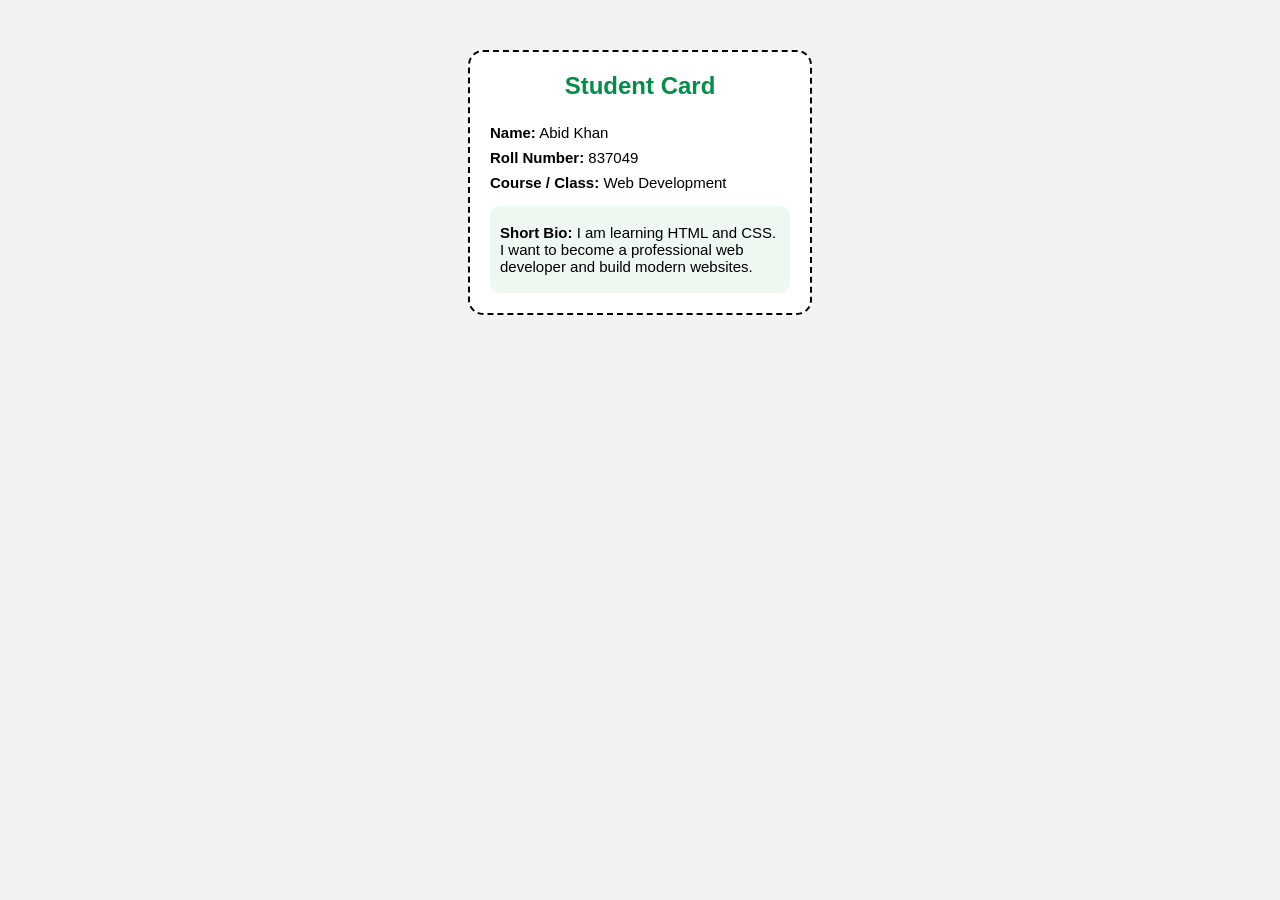
==== index.html @ 469888f6 "'index.html'" ====
<!DOCTYPE html>
<html>
<head>
  <title>Student Card</title>

  <style>
    body {
      background-color: #f2f2f2;
      font-family: Arial, sans-serif;
    }
    .cardHeader{
      display: flex;
      justify-content: center;
      padding: 0px 0px 16px;
    }

    .card {
      width: 300px;
      border: 2px dashed black;
      padding: 20px;
      margin: 50px auto;
      background-color: white;
      border-radius: 15px;
    }

    .card h2 {
      margin: 0;
      color: rgb(2, 141, 72);
    }

    .card p {
      margin: 8px 0;
      font-size: 15px;
    }

    .bio {
      margin-top: 15px;
      background-color: #eef8f0;
      padding: 10px;
      border-radius: 10px;
    }
  </style>

</head>
<body>

  <div class="card">
    <h2 class="cardHeader">Student Card</h2>
    <p><b>Name:</b> Abid Khan</p>

    <p><b>Roll Number:</b> 837049</p>
    <p><b>Course / Class:</b> Web Development</p>

    <div class="bio">
      <p><b>Short Bio:</b> I am learning HTML and CSS. I want to become a professional web developer and build modern websites.</p>
    </div>
  </div>

</body>
</html>
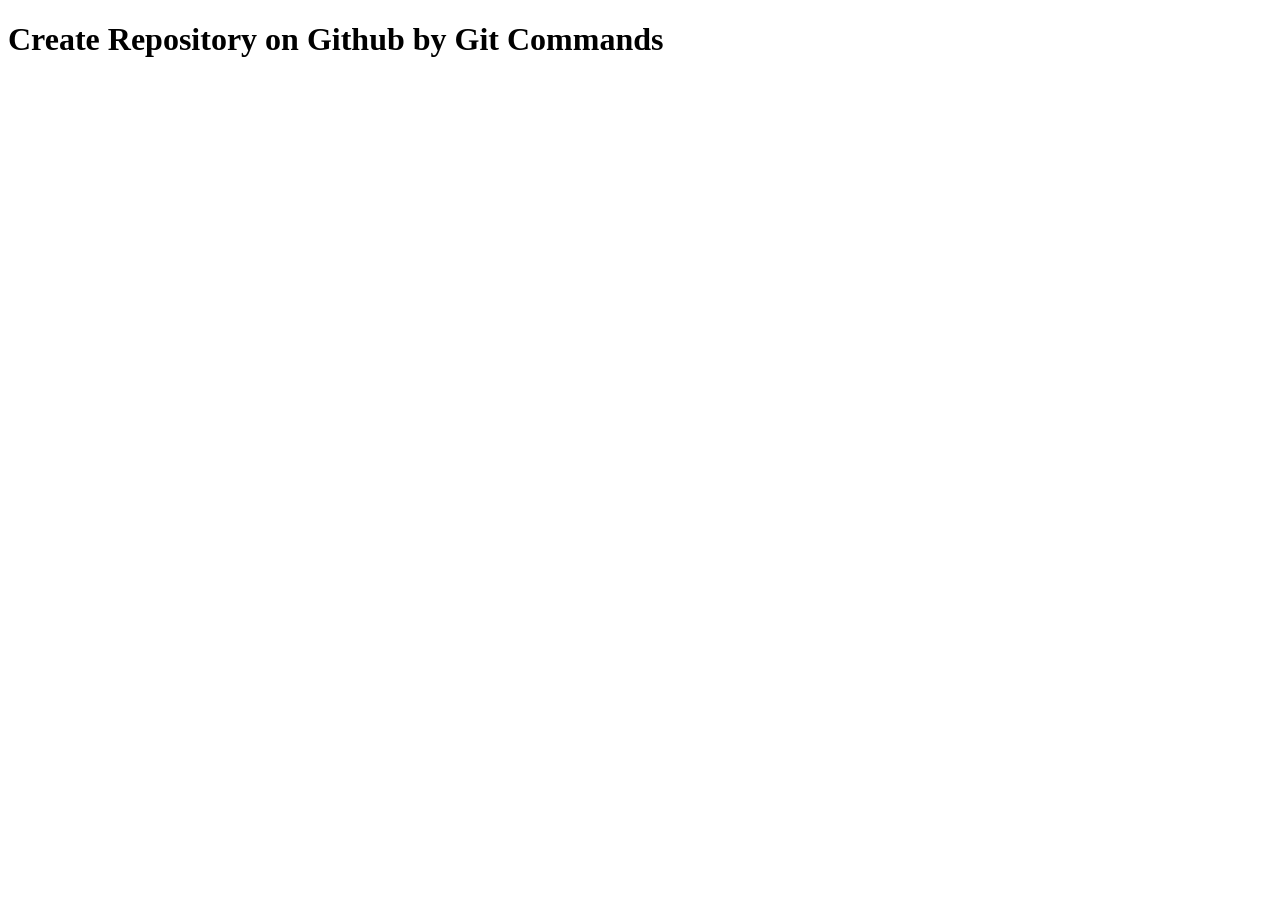
==== commit 1579c4fa: "First Commit" ====
--- a/index.html
+++ b/index.html
@@ -1,60 +1,11 @@
 <!DOCTYPE html>
-<html>
+<html lang="en">
 <head>
-  <title>Student Card</title>
-
-  <style>
-    body {
-      background-color: #f2f2f2;
-      font-family: Arial, sans-serif;
-    }
-    .cardHeader{
-      display: flex;
-      justify-content: center;
-      padding: 0px 0px 16px;
-    }
-
-    .card {
-      width: 300px;
-      border: 2px dashed black;
-      padding: 20px;
-      margin: 50px auto;
-      background-color: white;
-      border-radius: 15px;
-    }
-
-    .card h2 {
-      margin: 0;
-      color: rgb(2, 141, 72);
-    }
-
-    .card p {
-      margin: 8px 0;
-      font-size: 15px;
-    }
-
-    .bio {
-      margin-top: 15px;
-      background-color: #eef8f0;
-      padding: 10px;
-      border-radius: 10px;
-    }
-  </style>
-
+  <meta charset="UTF-8">
+  <meta name="viewport" content="width=device-width, initial-scale=1.0">
+  <title>Assignment-7</title>
 </head>
 <body>
-
-  <div class="card">
-    <h2 class="cardHeader">Student Card</h2>
-    <p><b>Name:</b> Abid Khan</p>
-
-    <p><b>Roll Number:</b> 837049</p>
-    <p><b>Course / Class:</b> Web Development</p>
-
-    <div class="bio">
-      <p><b>Short Bio:</b> I am learning HTML and CSS. I want to become a professional web developer and build modern websites.</p>
-    </div>
-  </div>
-
+  <h1>Create Repository on Github by Git Commands</h1>
 </body>
 </html>
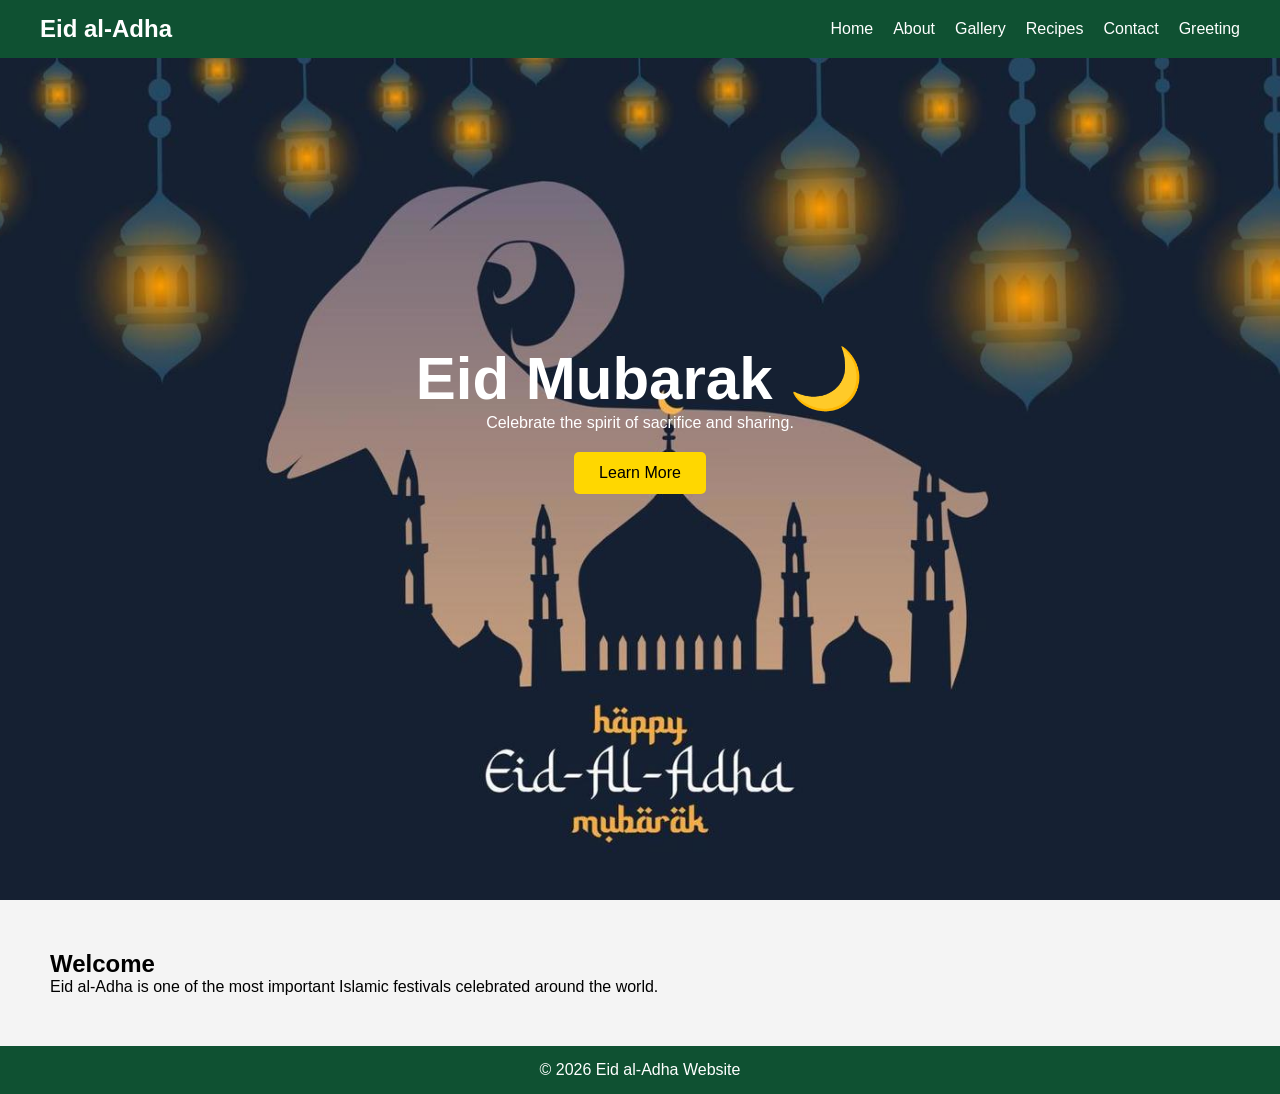
==== commit dc6b536b: "Eid al-Adha Website Assignment" ====
--- a/index.html
+++ b/index.html
@@ -1,11 +1,44 @@
 <!DOCTYPE html>
 <html lang="en">
 <head>
-  <meta charset="UTF-8">
-  <meta name="viewport" content="width=device-width, initial-scale=1.0">
-  <title>Assignment-7</title>
+  <meta charset="UTF-8" />
+  <meta name="viewport" content="width=device-width, initial-scale=1.0"/>
+  <title>Eid al-Adha</title>
+  <link rel="stylesheet" href="style.css">
 </head>
 <body>
-  <h1>Create Repository on Github by Git Commands</h1>
+
+<header>
+  <nav>
+    <h1>Eid al-Adha</h1>
+    <ul>
+      <li><a href="index.html">Home</a></li>
+      <li><a href="about.html">About</a></li>
+      <li><a href="gallery.html">Gallery</a></li>
+      <li><a href="recipes.html">Recipes</a></li>
+      <li><a href="contact.html">Contact</a></li>
+      <li><a href="greeting.html">Greeting</a></li>
+    </ul>
+  </nav>
+
+  <div class="hero">
+    <h2>Eid Mubarak 🌙</h2>
+    <p>Celebrate the spirit of sacrifice and sharing.</p>
+    <a href="about.html" class="btn">Learn More</a>
+  </div>
+</header>
+
+<section class="section">
+  <h2>Welcome</h2>
+  <p>
+    Eid al-Adha is one of the most important Islamic festivals celebrated
+    around the world.
+  </p>
+</section>
+
+<footer>
+  <p>© 2026 Eid al-Adha Website</p>
+</footer>
+
 </body>
 </html>
--- a/style.css
+++ b/style.css
@@ -0,0 +1,161 @@
+*{
+  margin:0;
+  padding:0;
+  box-sizing:border-box;
+  font-family:Arial;
+}
+
+body{
+  background:#f4f4f4;
+}
+
+nav{
+  background:#0f5132;
+  color:white;
+  padding:15px 40px;
+  display:flex;
+  justify-content:space-between;
+  align-items:center;
+}
+
+nav ul{
+  display:flex;
+  list-style:none;
+  gap:20px;
+}
+
+nav a{
+  color:white;
+  text-decoration:none;
+}
+
+header{
+  background:url('images/hero.jpg') center/cover;
+  background-repeat: no-repeat;
+  height: 100vh ;
+  color:white;
+}
+
+.hero{
+  display:flex;
+  flex-direction:column;
+  justify-content:center;
+  align-items:center;
+  height:80vh;
+  text-align:center;
+}
+
+.hero h2{
+  font-size:60px;
+}
+
+.btn{
+  background:gold;
+  padding:12px 25px;
+  text-decoration:none;
+  color:black;
+  margin-top:20px;
+  border-radius:5px;
+}
+
+.section{
+  padding:50px;
+  /* text-align:center; */
+}
+
+.two-column{
+  display:flex;
+  gap:30px;
+  align-items:center;
+}
+
+.two-column img{
+  width:400px;
+  border-radius:10px;
+}
+
+.gallery{
+  display:grid;
+  grid-template-columns:repeat(auto-fit,minmax(250px,1fr));
+  gap:20px;
+  padding:40px;
+}
+
+.card{
+  background:white;
+  padding:20px;
+  border-radius:10px;
+  text-align:center;
+  transition:0.3s;
+}
+
+.card:hover{
+  transform:translateY(-10px);
+}
+
+.card img{
+  width:100%;
+  height:220px;
+  object-fit:contain;
+  border-radius:10px;
+}
+
+.form-section{
+  display:flex;
+  justify-content:center;
+  padding:50px;
+}
+
+form{
+  width:400px;
+  background:white;
+  padding:30px;
+  border-radius:10px;
+}
+
+form input,
+form textarea{
+  width:100%;
+  padding:12px;
+  margin-bottom:15px;
+}
+
+form button{
+  width:100%;
+  padding:12px;
+  background:#0f5132;
+  color:white;
+  border:none;
+}
+
+.greeting-body{
+  height:100vh;
+  display:flex;
+  justify-content:center;
+  align-items:center;
+  background:linear-gradient(45deg,#0f5132,#198754);
+}
+
+.greeting-card{
+  background:white;
+  padding:50px;
+  border-radius:20px;
+  text-align:center;
+  animation:zoom 2s infinite alternate;
+}
+
+@keyframes zoom{
+  from{
+    transform:scale(1);
+  }
+  to{
+    transform:scale(1.1);
+  }
+}
+
+footer{
+  background:#0f5132;
+  color:white;
+  text-align:center;
+  padding:15px;
+}
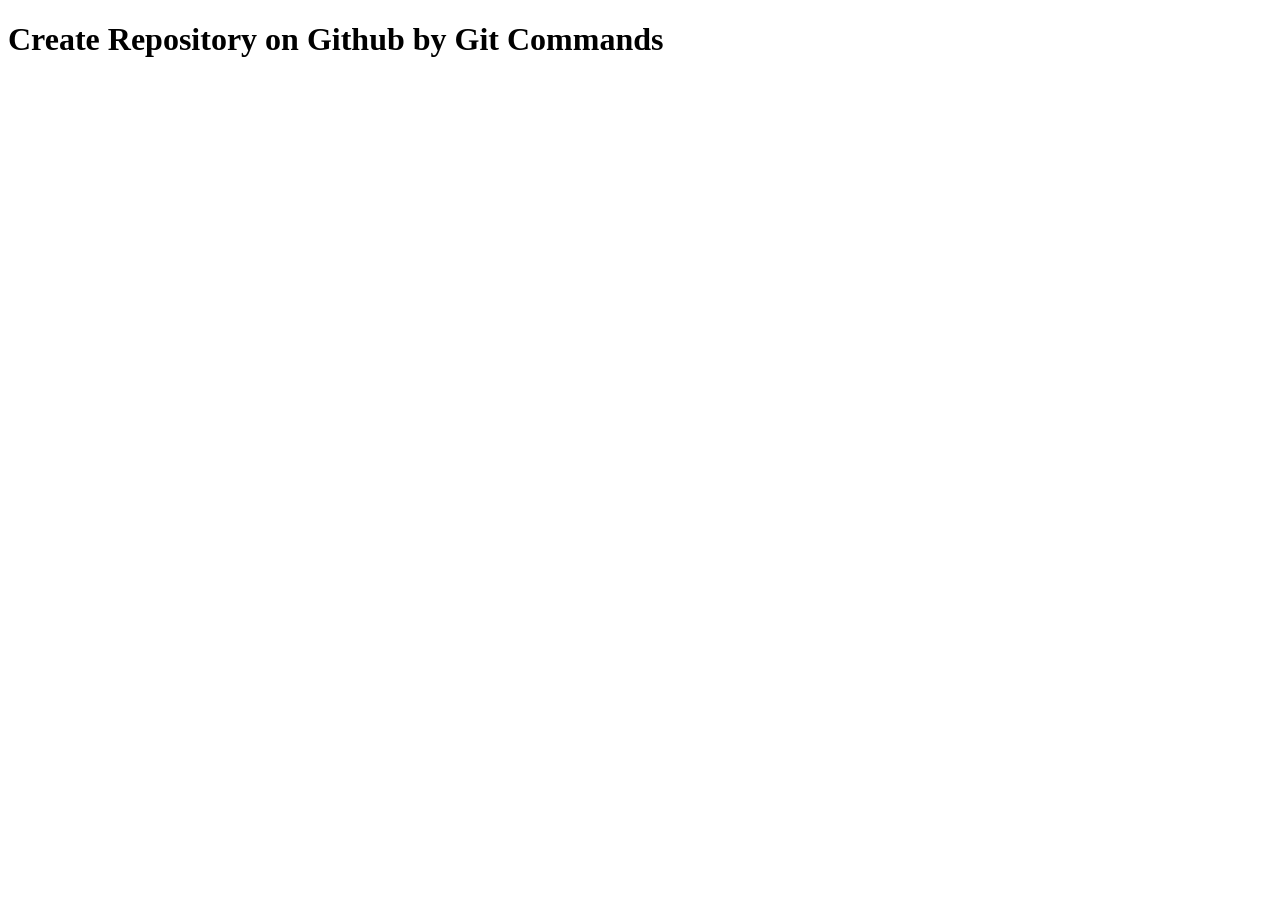
==== commit 32b3a876: "unpush changes" ====
--- a/index.html
+++ b/index.html
@@ -1,44 +1,11 @@
 <!DOCTYPE html>
 <html lang="en">
 <head>
-  <meta charset="UTF-8" />
-  <meta name="viewport" content="width=device-width, initial-scale=1.0"/>
-  <title>Eid al-Adha</title>
-  <link rel="stylesheet" href="style.css">
+  <meta charset="UTF-8">
+  <meta name="viewport" content="width=device-width, initial-scale=1.0">
+  <title>Assignment-7</title>
 </head>
 <body>
-
-<header>
-  <nav>
-    <h1>Eid al-Adha</h1>
-    <ul>
-      <li><a href="index.html">Home</a></li>
-      <li><a href="about.html">About</a></li>
-      <li><a href="gallery.html">Gallery</a></li>
-      <li><a href="recipes.html">Recipes</a></li>
-      <li><a href="contact.html">Contact</a></li>
-      <li><a href="greeting.html">Greeting</a></li>
-    </ul>
-  </nav>
-
-  <div class="hero">
-    <h2>Eid Mubarak 🌙</h2>
-    <p>Celebrate the spirit of sacrifice and sharing.</p>
-    <a href="about.html" class="btn">Learn More</a>
-  </div>
-</header>
-
-<section class="section">
-  <h2>Welcome</h2>
-  <p>
-    Eid al-Adha is one of the most important Islamic festivals celebrated
-    around the world.
-  </p>
-</section>
-
-<footer>
-  <p>© 2026 Eid al-Adha Website</p>
-</footer>
-
+  <h1>Create Repository on Github by Git Commands</h1>
 </body>
 </html>
